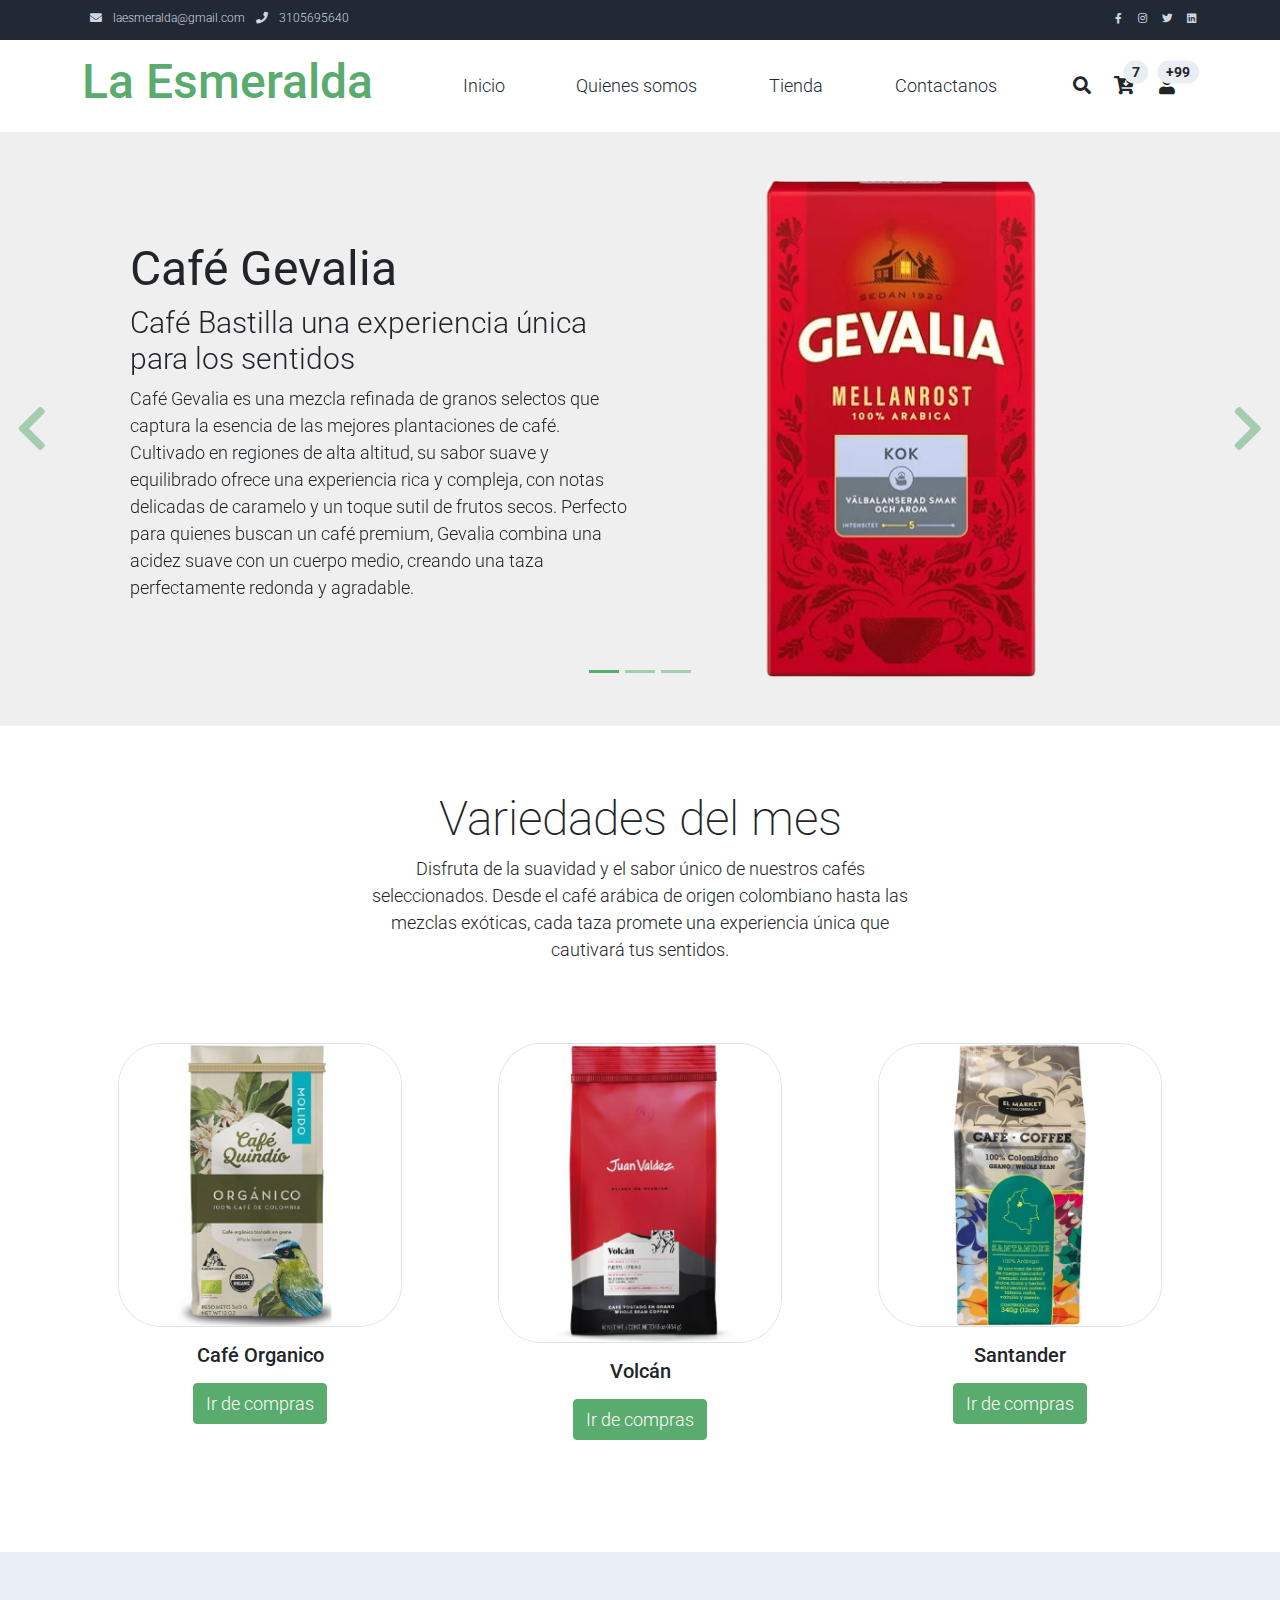
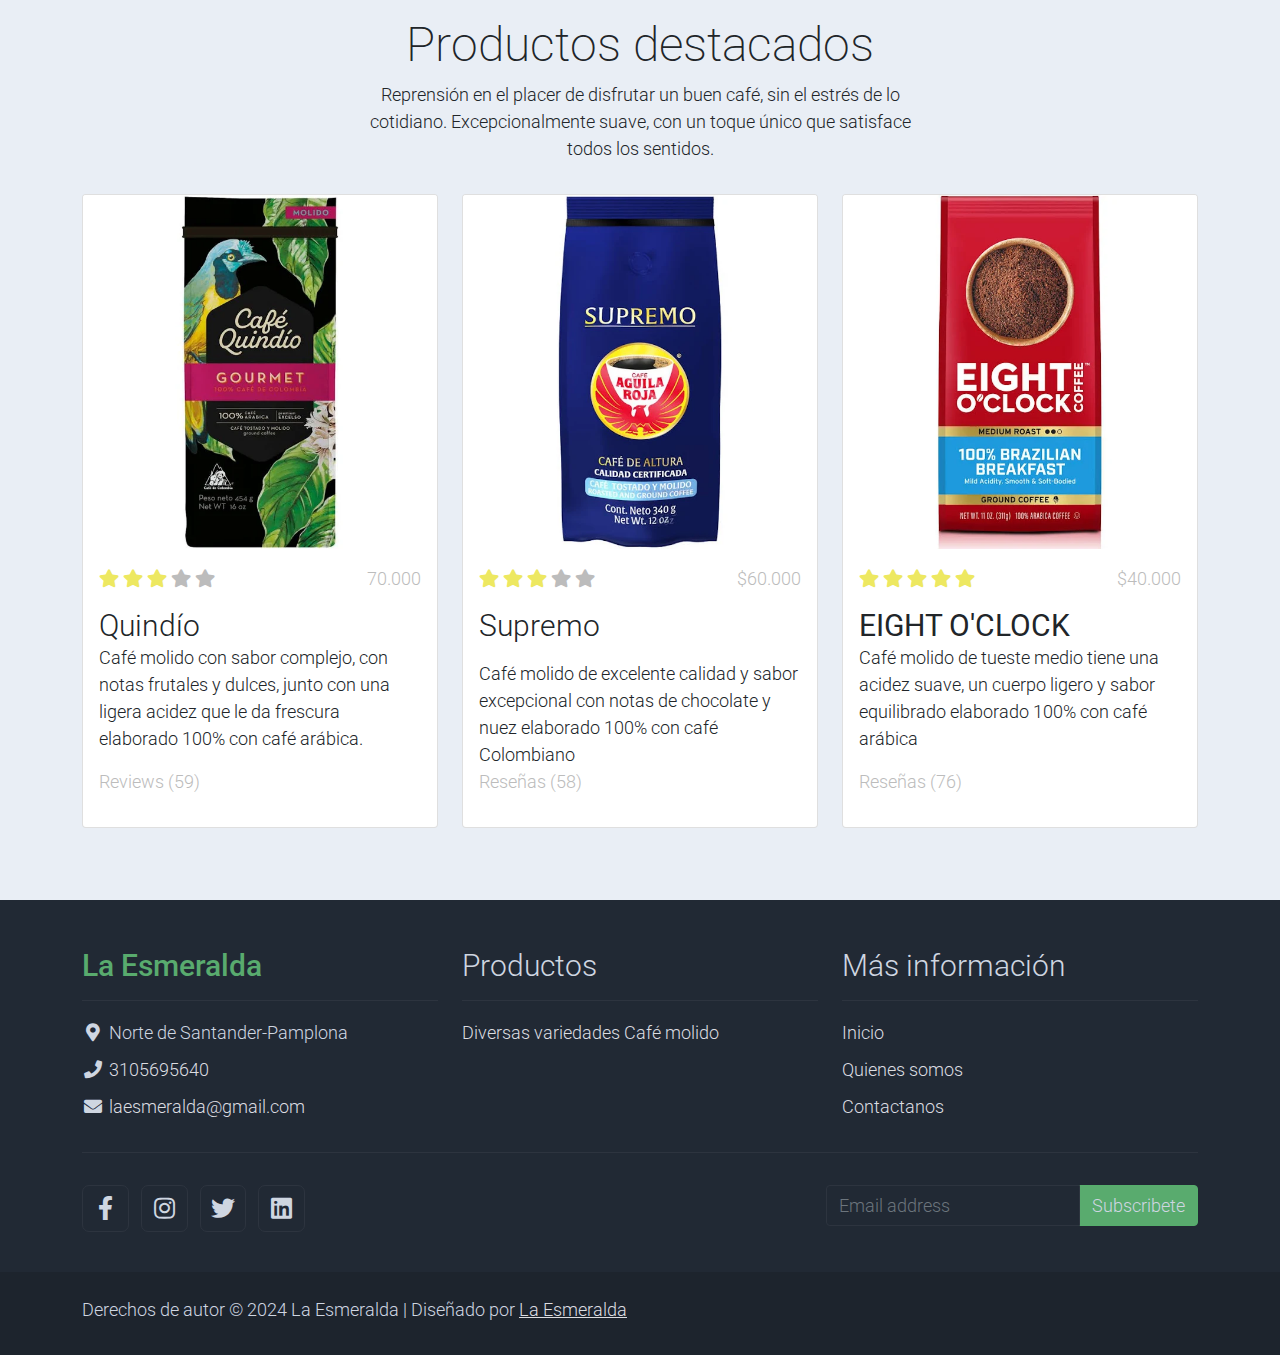
==== index.html @ 6424d11e "Add files via upload" ====
<!DOCTYPE html>
<html lang="en">

<head>
    <title>La Esmeralda</title>
    <meta charset="utf-8">
    <meta name="viewport" content="width=device-width, initial-scale=1">

    <link rel="apple-touch-icon" href="assets/img/apple-icon.png">
    <link rel="shortcut icon" type="image/x-icon" href="assets/img/favicon.ico">

    <link rel="stylesheet" href="assets/css/bootstrap.min.css">
    <link rel="stylesheet" href="assets/css/templatemo.css">
    <link rel="stylesheet" href="assets/css/custom.css">

    <!-- Load fonts style after rendering the layout styles -->
    <link rel="stylesheet" href="https://fonts.googleapis.com/css2?family=Roboto:wght@100;200;300;400;500;700;900&display=swap">
    <link rel="stylesheet" href="assets/css/fontawesome.min.css">
<!--
    
TemplateMo 559 Zay Shop

https://templatemo.com/tm-559-zay-shop

-->
</head>

<body>
    <!-- Start Top Nav -->
    <nav class="navbar navbar-expand-lg bg-dark navbar-light d-none d-lg-block" id="templatemo_nav_top">
        <div class="container text-light">
            <div class="w-100 d-flex justify-content-between">
                <div>
                    <i class="fa fa-envelope mx-2"></i>
                    <a class="navbar-sm-brand text-light text-decoration-none" href="mailto:info@company.com">laesmeralda@gmail.com</a>
                    <i class="fa fa-phone mx-2"></i>
                    <a class="navbar-sm-brand text-light text-decoration-none" href="tel:010-020-0340">3105695640</a>
                </div>
                <div>
                    <a class="text-light" href="https://fb.com/templatemo" target="_blank" rel="sponsored"><i class="fab fa-facebook-f fa-sm fa-fw me-2"></i></a>
                    <a class="text-light" href="https://www.instagram.com/" target="_blank"><i class="fab fa-instagram fa-sm fa-fw me-2"></i></a>
                    <a class="text-light" href="https://twitter.com/" target="_blank"><i class="fab fa-twitter fa-sm fa-fw me-2"></i></a>
                    <a class="text-light" href="https://www.linkedin.com/" target="_blank"><i class="fab fa-linkedin fa-sm fa-fw"></i></a>
                </div>
            </div>
        </div>
    </nav>
    <!-- Close Top Nav -->


    <!-- Header -->
    <nav class="navbar navbar-expand-lg navbar-light shadow">
        <div class="container d-flex justify-content-between align-items-center">

            <a class="navbar-brand text-success logo h1 align-self-center" href="index.html">
                La Esmeralda
            </a>

            <button class="navbar-toggler border-0" type="button" data-bs-toggle="collapse" data-bs-target="#templatemo_main_nav" aria-controls="navbarSupportedContent" aria-expanded="false" aria-label="Toggle navigation">
                <span class="navbar-toggler-icon"></span>
            </button>

            <div class="align-self-center collapse navbar-collapse flex-fill  d-lg-flex justify-content-lg-between" id="templatemo_main_nav">
                <div class="flex-fill">
                    <ul class="nav navbar-nav d-flex justify-content-between mx-lg-auto">
                        <li class="nav-item">
                            <a class="nav-link" href="index.html">Inicio</a>
                        </li>
                        <li class="nav-item">
                            <a class="nav-link" href="about.html"> Quienes somos</a>
                        </li>
                        <li class="nav-item">
                            <a class="nav-link" href="shop.html">Tienda</a>
                        </li>
                        <li class="nav-item">
                            <a class="nav-link" href="contact.html">Contactanos</a>
                        </li>
                    </ul>
                </div>
                <div class="navbar align-self-center d-flex">
                    <div class="d-lg-none flex-sm-fill mt-3 mb-4 col-7 col-sm-auto pr-3">
                        <div class="input-group">
                            <input type="text" class="form-control" id="inputMobileSearch" placeholder="Search ...">
                            <div class="input-group-text">
                                <i class="fa fa-fw fa-search"></i>
                            </div>
                        </div>
                    </div>
                    <a class="nav-icon d-none d-lg-inline" href="#" data-bs-toggle="modal" data-bs-target="#templatemo_search">
                        <i class="fa fa-fw fa-search text-dark mr-2"></i>
                    </a>
                    <a class="nav-icon position-relative text-decoration-none" href="#">
                        <i class="fa fa-fw fa-cart-arrow-down text-dark mr-1"></i>
                        <span class="position-absolute top-0 left-100 translate-middle badge rounded-pill bg-light text-dark">7</span>
                    </a>
                    <a class="nav-icon position-relative text-decoration-none" href="#">
                        <i class="fa fa-fw fa-user text-dark mr-3"></i>
                        <span class="position-absolute top-0 left-100 translate-middle badge rounded-pill bg-light text-dark">+99</span>
                    </a>
                </div>
            </div>

        </div>
    </nav>
    <!-- Close Header -->

    <!-- Modal -->
    <div class="modal fade bg-white" id="templatemo_search" tabindex="-1" role="dialog" aria-labelledby="exampleModalLabel" aria-hidden="true">
        <div class="modal-dialog modal-lg" role="document">
            <div class="w-100 pt-1 mb-5 text-right">
                <button type="button" class="btn-close" data-bs-dismiss="modal" aria-label="Close"></button>
            </div>
            <form action="" method="get" class="modal-content modal-body border-0 p-0">
                <div class="input-group mb-2">
                    <input type="text" class="form-control" id="inputModalSearch" name="q" placeholder="Search ...">
                    <button type="submit" class="input-group-text bg-success text-light">
                        <i class="fa fa-fw fa-search text-white"></i>
                    </button>
                </div>
            </form>
        </div>
    </div>



    <!-- Start Banner Hero -->
    <div id="template-mo-zay-hero-carousel" class="carousel slide" data-bs-ride="carousel">
        <ol class="carousel-indicators">
            <li data-bs-target="#template-mo-zay-hero-carousel" data-bs-slide-to="0" class="active"></li>
            <li data-bs-target="#template-mo-zay-hero-carousel" data-bs-slide-to="1"></li>
            <li data-bs-target="#template-mo-zay-hero-carousel" data-bs-slide-to="2"></li>
        </ol>
        <div class="carousel-inner">
            <div class="carousel-item active">
                <div class="container">
                    <div class="row p-5">
                        <div class="mx-auto col-md-8 col-lg-6 order-lg-last">
                            <img class="img-fluid" src="./assets/img/gevaliafoondo.png" alt="">
                        </div>
                        <div class="col-lg-6 mb-0 d-flex align-items-center">
                            <div class="text-align-left align-self-center">
                                <h1 class="h1"><b>Café Gevalia</b></h1>
                                <h3 class="h2">Café Bastilla una experiencia única para los sentidos</h3>
                                <p>
                                    Café Gevalia es una mezcla refinada de granos selectos que captura la esencia de las mejores plantaciones de café. Cultivado en regiones de alta altitud, su sabor suave y equilibrado ofrece una experiencia rica y compleja, con notas delicadas de caramelo y un toque sutil de frutos secos. Perfecto para quienes buscan un café premium, Gevalia combina una acidez suave con un cuerpo medio, creando una taza perfectamente redonda y agradable.
                                     <a rel="sponsored" class="text-success" href="https://templatemo.com" target="_blank"></a> 
                                    <a rel="sponsored" class="text-success" href="https://stories.freepik.com/" target="_blank"></a>
                                    <a rel="sponsored" class="text-success" href="https://unsplash.com/" target="_blank"></a> 
                                    <a rel="sponsored" class="text-success" href="https://icons8.com/" target="_blank"></a>
                                </p>
                            </div>
                        </div>
                    </div>
                </div>
            </div>
            <div class="carousel-item">
                <div class="container">
                    <div class="row p-5">
                        <div class="mx-auto col-md-8 col-lg-6 order-lg-last">
                            <img class="img-fluid" src="./assets/img/bastilla.png" alt="">
                        </div>
                        <div class="col-lg-6 mb-0 d-flex align-items-center">
                            <div class="text-align-left">
                                <h1 class="h1"><b>Café Bastilla</b></h1>
                                <h3 class="h2">
                                    Café Bastilla una experiencia única para los sentidos</h3>
                                <p>
                                    Café Bastilla es una exquisita mezcla de sabores que captura la esencia de los mejores granos de café. Con un perfil suave y bien balanceado, ofrece una experiencia sensorial única. Su sabor presenta notas dulces y frutales, acompañadas de un toque sutil a chocolate oscuro y un ligero retrogusto a nueces. El cuerpo de este café es medio, con una acidez delicada que resalta su frescura. 
                                </p>
                            </div>
                        </div>
                    </div>
                </div>
            </div>
            <div class="carousel-item">
                <div class="container">
                    <div class="row p-5">
                        <div class="mx-auto col-md-8 col-lg-6 order-lg-last">
                            <img class="img-fluid" src="./assets/img/matizfondo.png" alt="">
                        </div>
                        <div class="col-lg-6 mb-0 d-flex align-items-center">
                            <div class="text-align-left">
                                <h1 class="h1"><b>Café Matiz</b></h1>
                                <h3 class="h2">Café Matiz una experiencia única para los sentidos</h3>
                                <p>
                                    Café Matiz una mezcla cuidadosamente seleccionada de granos de café de las mejores regiones productoras. Su sabor suave y bien equilibrado ofrece una experiencia sensorial rica y compleja, con notas afrutadas y un toque sutil de chocolate. Con una acidez delicada y un cuerpo medio, Café Matiz es ideal para quienes buscan un café de alta calidad que deleite el paladar con cada sorbo.
                                    
                                </p>
                            </div>
                        </div>
                    </div>
                </div>
            </div>
        </div>
        <a class="carousel-control-prev text-decoration-none w-auto ps-3" href="#template-mo-zay-hero-carousel" role="button" data-bs-slide="prev">
            <i class="fas fa-chevron-left"></i>
        </a>
        <a class="carousel-control-next text-decoration-none w-auto pe-3" href="#template-mo-zay-hero-carousel" role="button" data-bs-slide="next">
            <i class="fas fa-chevron-right"></i>
        </a>
    </div>
    <!-- End Banner Hero -->


    <!-- Start Categories of The Month -->
    <section class="container py-5">
        <div class="row text-center pt-3">
            <div class="col-lg-6 m-auto">
                <h1 class="h1">Variedades del mes</h1>
                <p>
                    Disfruta de la suavidad y el sabor único de nuestros cafés seleccionados. Desde el café arábica de origen colombiano hasta las mezclas exóticas, cada taza promete una experiencia única que cautivará tus sentidos.
                </p>
            </div>
        </div>
        <div class="row">
            <div class="col-12 col-md-4 p-5 mt-3">
                <a href="#"><img src="./assets/img/cafeorganico.png" class="rounded-circle img-fluid border"></a>
                <h5 class="text-center mt-3 mb-3">Café Organico</h5>
                <p class="text-center"><a class="btn btn-success">Ir de compras</a></p>
            </div>
            <div class="col-12 col-md-4 p-5 mt-3">
                <a href="#"><img src="./assets/img/juanvaldez.png" class="rounded-circle img-fluid border"></a>
                <h2 class="h5 text-center mt-3 mb-3">Volcán</h2>
                <p class="text-center"><a class="btn btn-success">Ir de compras</a></p>
            </div>
            <div class="col-12 col-md-4 p-5 mt-3">
                <a href="#"><img src="./assets/img/cafesantander.png" class="rounded-circle img-fluid border"></a>
                <h2 class="h5 text-center mt-3 mb-3">Santander</h2>
                <p class="text-center"><a class="btn btn-success">Ir de compras</a></p>
            </div>
        </div>
    </section>
    <!-- End Categories of The Month -->


    <!-- Start Featured Product -->
    <section class="bg-light">
        <div class="container py-5">
            <div class="row text-center py-3">
                <div class="col-lg-6 m-auto">
                    <h1 class="h1">Productos destacados</h1>
                    <p>
                        Reprensión en el placer de disfrutar un buen café, sin el estrés de lo cotidiano. Excepcionalmente suave, con un toque único que satisface todos los sentidos.
                    </p>
                </div>
            </div>
            <div class="row">
                <div class="col-12 col-md-4 mb-4">
                    <div class="card h-100">
                        <a href="shop-single.html">
                            <img src="./assets/img/cafequindio.png" class="card-img-top" alt="...">
                        </a>
                        <div class="card-body">
                            <ul class="list-unstyled d-flex justify-content-between">
                                <li>
                                    <i class="text-warning fa fa-star"></i>
                                    <i class="text-warning fa fa-star"></i>
                                    <i class="text-warning fa fa-star"></i>
                                    <i class="text-muted fa fa-star"></i>
                                    <i class="text-muted fa fa-star"></i>
                                </li>
                                <li class="text-muted text-right">70.000</li>
                            </ul>
                            <a href="shop-single.html" class="h2 text-decoration-none text-dark">Quindío</a>
                            <p class="card-text">
                                Café molido con sabor complejo, con notas frutales y dulces, junto con una ligera acidez que le da frescura elaborado 100% con café arábica.
                            </p>
                            <p class="text-muted">Reviews (59)</p>
                        </div>
                    </div>
                </div>
                <div class="col-12 col-md-4 mb-4">
                    <div class="card h-100">
                        <a href="shop-single.html">
                            <img src="./assets/img/cafesupremo.png" class="card-img-top" alt="...">
                        </a>
                        <div class="card-body">
                            <ul class="list-unstyled d-flex justify-content-between">
                                <li>
                                    <i class="text-warning fa fa-star"></i>
                                    <i class="text-warning fa fa-star"></i>
                                    <i class="text-warning fa fa-star"></i>
                                    <i class="text-muted fa fa-star"></i>
                                    <i class="text-muted fa fa-star"></i>
                                </li>
                                <li class="text-muted text-right">$60.000</li>
                            </ul>
                            <a href="shop-single.html" class="h2 text-decoration-none text-dark">Supremo</a>
                            <p class="card-text">
                                
                            </p>Café molido de excelente calidad y sabor excepcional con notas de chocolate y nuez elaborado 100% con café Colombiano
                            <p class="text-muted">Reseñas (58)</p>
                        </div>
                    </div>
                </div>
                <div class="col-12 col-md-4 mb-4">
                    <div class="card h-100">
                        <a href="shop-single.html">
                            <!--cambiar una imagen-->
                            <img src="./assets/img/imagencafe.png" class="card-img-top" alt="...">
                        </a>
                        <div class="card-body">
                            <ul class="list-unstyled d-flex justify-content-between">
                                <li>
                                    <i class="text-warning fa fa-star"></i>
                                    <i class="text-warning fa fa-star"></i>
                                    <i class="text-warning fa fa-star"></i>
                                    <i class="text-warning fa fa-star"></i>
                                    <i class="text-warning fa fa-star"></i>
                                </li>
                                <li class="text-muted text-right">$40.000</li>
                            </ul>
                            <a href="shop-single.html" class="h2 text-decoration-none text-dark"><B>EIGHT  O'CLOCK</B></a>
                            <p class="card-text">
                                Café molido de tueste medio tiene una acidez suave, un cuerpo ligero y sabor equilibrado elaborado 100% con café arábica
                            </p>
                            <p class="text-muted">Reseñas (76)</p>
                        </div>
                    </div>
                </div>
            </div>
        </div>
    </section>
    <!-- End Featured Product -->


    <!-- Start Footer -->
    <footer class="bg-dark" id="tempaltemo_footer">
        <div class="container">
            <div class="row">

                <div class="col-md-4 pt-5">
                    <h2 class="h2 text-success border-bottom pb-3 border-light logo">La Esmeralda</h2>
                    <ul class="list-unstyled text-light footer-link-list">
                        <li>
                            <i class="fas fa-map-marker-alt fa-fw"></i>
                            Norte de Santander-Pamplona 
                        </li>
                        <li>
                            <i class="fa fa-phone fa-fw"></i>
                            <a class="text-decoration-none" href="tel:010-020-0340">3105695640</a>
                        </li>
                        <li>
                            <i class="fa fa-envelope fa-fw"></i>
                            <a class="text-decoration-none" href="mailto:info@company.com">laesmeralda@gmail.com</a>
                        </li>
                    </ul>
                </div>

                <div class="col-md-4 pt-5">
                    <h2 class="h2 text-light border-bottom pb-3 border-light">Productos</h2>
                    <ul class="list-unstyled text-light footer-link-list">
                        <li><a class="text-decoration-none" href="#">Diversas variedades Café molido</a></li>
                        
                    </ul>
                </div>

                <div class="col-md-4 pt-5">
                    <h2 class="h2 text-light border-bottom pb-3 border-light">Más información</h2>
                    <ul class="list-unstyled text-light footer-link-list">
                        <li><a class="text-decoration-none" href="#">Inicio</a></li>
                        <li><a class="text-decoration-none" href="#">Quienes somos</a></li>
                        <li><a class="text-decoration-none" href="#">Contactanos</a></li>
                    </ul>
                </div>

            </div>

            <div class="row text-light mb-4">
                <div class="col-12 mb-3">
                    <div class="w-100 my-3 border-top border-light"></div>
                </div>
                <div class="col-auto me-auto">
                    <ul class="list-inline text-left footer-icons">
                        <li class="list-inline-item border border-light rounded-circle text-center">
                            <a class="text-light text-decoration-none" target="_blank" href="http://facebook.com/"><i class="fab fa-facebook-f fa-lg fa-fw"></i></a>
                        </li>
                        <li class="list-inline-item border border-light rounded-circle text-center">
                            <a class="text-light text-decoration-none" target="_blank" href="https://www.instagram.com/"><i class="fab fa-instagram fa-lg fa-fw"></i></a>
                        </li>
                        <li class="list-inline-item border border-light rounded-circle text-center">
                            <a class="text-light text-decoration-none" target="_blank" href="https://twitter.com/"><i class="fab fa-twitter fa-lg fa-fw"></i></a>
                        </li>
                        <li class="list-inline-item border border-light rounded-circle text-center">
                            <a class="text-light text-decoration-none" target="_blank" href="https://www.linkedin.com/"><i class="fab fa-linkedin fa-lg fa-fw"></i></a>
                        </li>
                    </ul>
                </div>
                <div class="col-auto">
                    <label class="sr-only" for="subscribeEmail">Dirección de correo electrónico</label>
                    <div class="input-group mb-2">
                        <input type="text" class="form-control bg-dark border-light" id="subscribeEmail" placeholder="Email address">
                        <div class="input-group-text btn-success text-light">Subscribete</div>
                    </div>
                </div>
            </div>
        </div>

        <div class="w-100 bg-black py-3">
            <div class="container">
                <div class="row pt-2">
                    <div class="col-12">
                        <p class="text-left text-light">
                            Derechos de autor &copy; 2024 La Esmeralda 
                            | Diseñado por <a rel="sponsored" href="https://templatemo.com" target="_blank">La Esmeralda</a>
                        </p>
                    </div>
                </div>
            </div>
        </div>

    </footer>
    <!-- End Footer -->

    <!-- Start Script -->
    <script src="assets/js/jquery-1.11.0.min.js"></script>
    <script src="assets/js/jquery-migrate-1.2.1.min.js"></script>
    <script src="assets/js/bootstrap.bundle.min.js"></script>
    <script src="assets/js/templatemo.js"></script>
    <script src="assets/js/custom.js"></script>
    <!-- End Script -->
</body>

</html>
---- assets/css/templatemo.css ----
/*

TemplateMo 559 Zay Shop

https://templatemo.com/tm-559-zay-shop

---------------------------------------------
Table of contents
------------------------------------------------
1. Typography
2. General
3. Nav
4. Hero Carousel
5. Accordion
6. Shop
7. Product
8. Carousel Hero
9. Carousel Brand
10. Services
11. Contact map
12. Footer
13. Small devices (landscape phones, 576px and up)
14. Medium devices (tablets, 768px and up)
15. Large devices (desktops, 992px and up)
16. Extra large devices (large desktops, 1200px and up)
--------------------------------------------- */




/* Typography */
body, ul, li, p, a, label, input, div {
  font-family: 'Roboto', sans-serif;
  font-size: 18px !important;
  font-weight: 300 !important;
}
.h1 {
  font-family: 'Roboto', sans-serif;
  font-size: 48px !important;
  font-weight: 200 !important;
}
.h2 {
  font-family: 'Roboto', sans-serif;
  font-size: 30px !important;
  font-weight: 300;
}
.h3 {
  font-family: 'Roboto', sans-serif;
  font-size: 22px !important;
}
/* General */
.logo { font-weight: 500 !important;}
.text-warning {  color: #ede861 !important;}
.text-muted { color: #bcbcbc !important;}
.text-success { color: #59ab6e !important;}
.text-light { color: #cfd6e1 !important;}
.bg-dark { background-color: #212934 !important;}
.bg-light { background-color: #e9eef5 !important;}
.bg-black { background-color: #1d242d !important;}
.bg-success { background-color: #59ab6e !important;}
.btn-success {
  background-color: #59ab6e !important;
  border-color: #56ae6c !important;
}
.pagination .page-link:hover {color: #000;}
.pagination .page-link:hover, .pagination .page-link.active {
  background-color: #69bb7e;
  color: #fff;
}
/* Nav */
#templatemo_nav_top { min-height: 40px;}
#templatemo_nav_top * { font-size: .9em !important;}
#templatemo_main_nav a { color: #212934;}
#templatemo_main_nav a:hover { color: #69bb7e;}
#templatemo_main_nav .navbar .nav-icon { margin-right: 20px;}

/* Hero Carousel */
#template-mo-zay-hero-carousel { background: #efefef !important;}
/* Accordion */
.templatemo-accordion a { color: #000;}
.templatemo-accordion a:hover { color: #333d4a;}
/* Shop */
.shop-top-menu a:hover { color: #69bb7e !important;}
/* Product */
.product-wap { box-shadow: 0px 5px 10px 0px rgba(0, 0, 0, 0.10);}
.product-wap .product-color-dot.color-dot-red { background:#f71515;}
.product-wap .product-color-dot.color-dot-blue { background:#6db4fe;}
.product-wap .product-color-dot.color-dot-black { background:#000000;}
.product-wap .product-color-dot.color-dot-light { background:#e0e0e0;}
.product-wap .product-color-dot.color-dot-green { background:#0bff7e;}
.card.product-wap .card .product-overlay {
  background: rgba(0,0,0,.2);
  visibility: hidden;
  opacity: 0;
  transition: .3s;
}
.card.product-wap:hover .card .product-overlay {
  visibility: visible;
  opacity: 1;
}
.card.product-wap a { color: #000;}
#carousel-related-product .slick-slide:focus { outline: none !important;}
#carousel-related-product .slick-dots li button:before {
  font-size: 15px;
  margin-top: 20px;
}
/* Brand */
.brand-img {
  filter: grayscale(100%);
  opacity: 0.5;
  transition: .5s;
}
.brand-img:hover {
  filter: grayscale(0%);
  opacity: 1;
}
/* Carousel Hero */
#template-mo-zay-hero-carousel .carousel-indicators li {
  margin-top: -50px;
  background-color: #59ab6e;
}
#template-mo-zay-hero-carousel .carousel-control-next i,
#template-mo-zay-hero-carousel .carousel-control-prev i {
  color: #59ab6e !important;
  font-size: 2.8em !important;
}
/* Carousel Brand */
.tempaltemo-carousel .h1 {
  font-size: .5em !important;
  color: #000 !important;
}
/* Services */
.services-icon-wap {transition: .3s;}
.services-icon-wap:hover, .services-icon-wap:hover i {color: #fff;}
.services-icon-wap:hover {background: #69bb7e;}
/* Contact map */
.leaflet-control a, .leaflet-control { font-size: 10px !important;}
.form-control { border: 1px solid #e8e8e8;}
/* Footer */
#tempaltemo_footer a { color: #dcdde1;}
#tempaltemo_footer a:hover { color: #68bb7d;}
#tempaltemo_footer ul.footer-link-list li { padding-top: 10px;}
#tempaltemo_footer ul.footer-icons li {
  width: 2.6em;
  height: 2.6em;
  line-height: 2.6em;
}
#tempaltemo_footer ul.footer-icons li:hover {
  background-color: #cfd6e1;
  transition: .5s;
}
#tempaltemo_footer ul.footer-icons li:hover i {
  color: #212934;
  transition: .5s;
}
#tempaltemo_footer .border-light { border-color: #2d343f !important;}
/*
// Extra small devices (portrait phones, less than 576px)
// No media query since this is the default in Bootstrap
*/
/* Small devices (landscape phones, 576px and up)*/
.product-wap .h3, .product-wap li, .product-wap i, .product-wap p {
  font-size: 12px !important;
}
.product-wap .product-color-dot {
  width: 6px;
  height: 6px;
}

@media (min-width: 576px) {
  .tempaltemo-carousel .h1 { font-size: 1em !important;}
}

/*// Medium devices (tablets, 768px and up)*/
@media (min-width: 768px) {
  #templatemo_main_nav .navbar-nav {max-width: 450px;}
 }

/* Large devices (desktops, 992px and up)*/
@media (min-width: 992px) {
  #templatemo_main_nav .navbar-nav {max-width: 550px;}
  #template-mo-zay-hero-carousel .carousel-item {min-height: 30rem !important;}
  .product-wap .h3, .product-wap li, .product-wap i, .product-wap p {font-size: 18px !important;}
  .product-wap .product-color-dot {
    width: 12px;
    height: 12px;
  }
}

/* Extra large devices (large desktops, 1200px and up)*/
@media (min-width: 1200px) {}
---- assets/css/custom.css ----
/*
Custom Css
*/
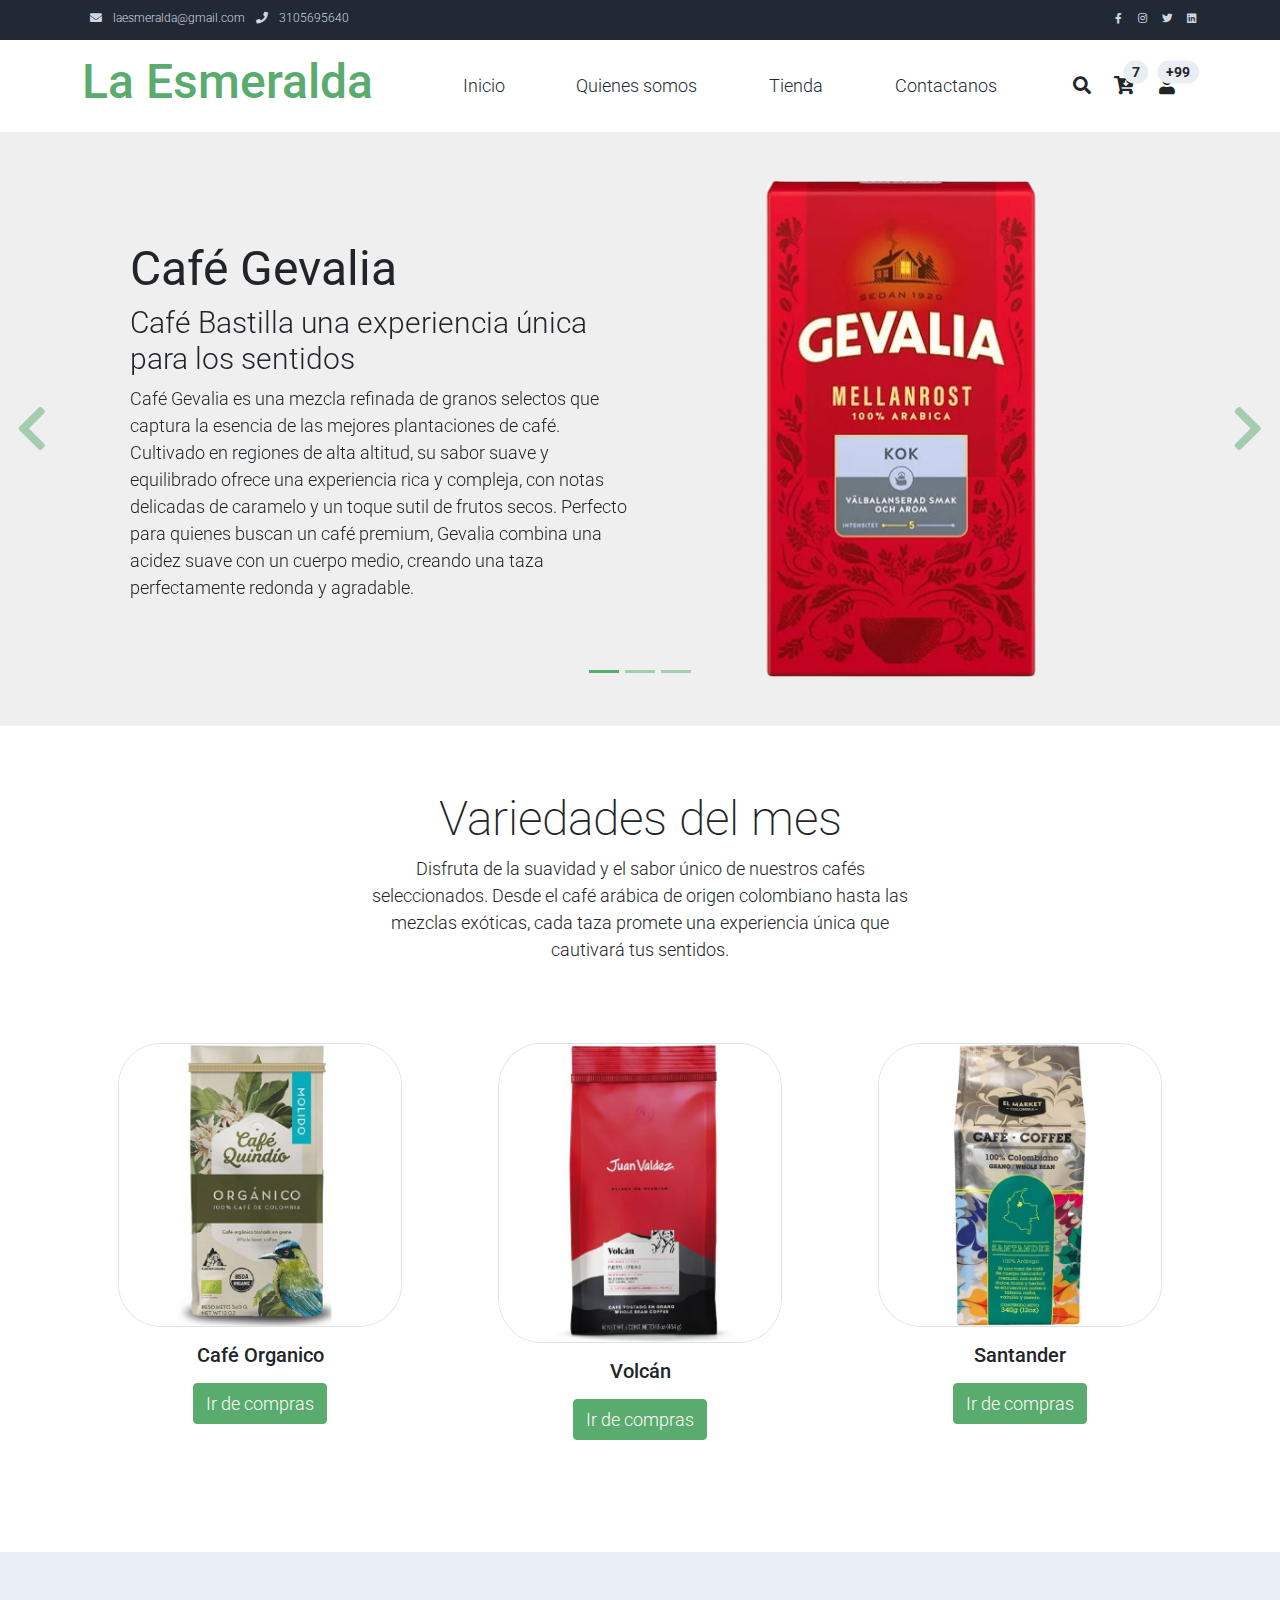
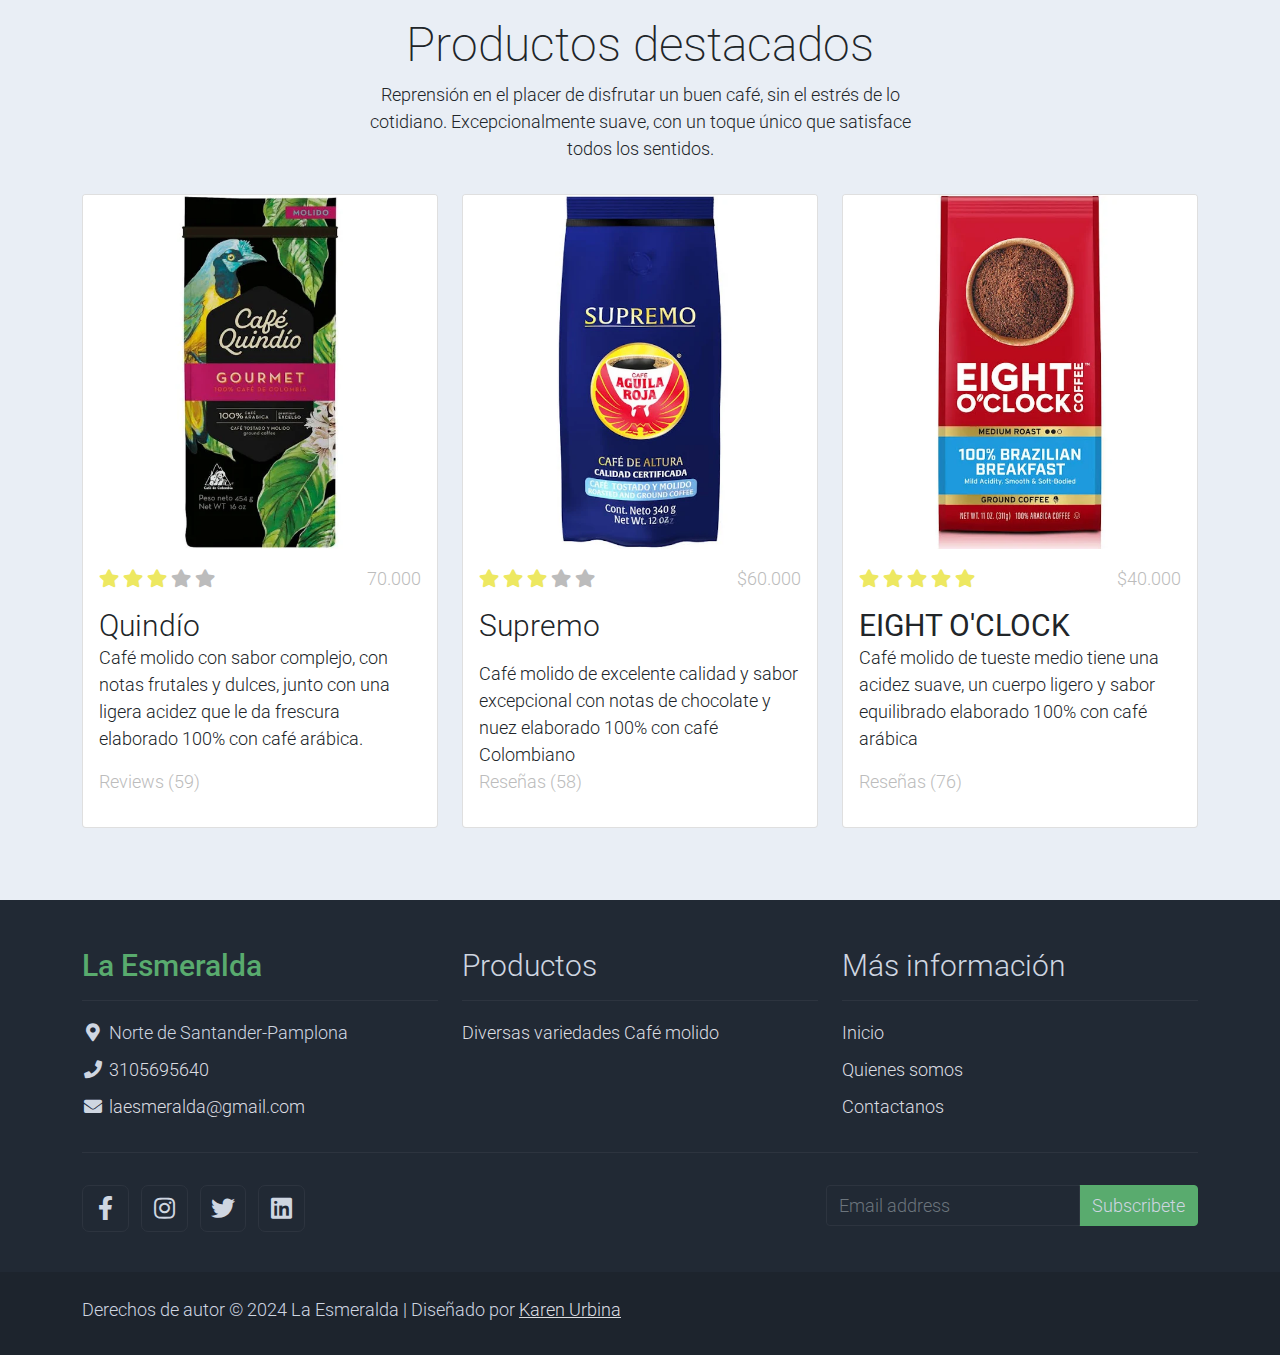
==== commit bba61b13: "Entrega" ====
--- a/index.html
+++ b/index.html
@@ -247,7 +247,7 @@
             <div class="row">
                 <div class="col-12 col-md-4 mb-4">
                     <div class="card h-100">
-                        <a href="shop-single.html">
+                        <a href="#">
                             <img src="./assets/img/cafequindio.png" class="card-img-top" alt="...">
                         </a>
                         <div class="card-body">
@@ -261,7 +261,7 @@
                                 </li>
                                 <li class="text-muted text-right">70.000</li>
                             </ul>
-                            <a href="shop-single.html" class="h2 text-decoration-none text-dark">Quindío</a>
+                            <a href="#" class="h2 text-decoration-none text-dark">Quindío</a>
                             <p class="card-text">
                                 Café molido con sabor complejo, con notas frutales y dulces, junto con una ligera acidez que le da frescura elaborado 100% con café arábica.
                             </p>
@@ -271,7 +271,7 @@
                 </div>
                 <div class="col-12 col-md-4 mb-4">
                     <div class="card h-100">
-                        <a href="shop-single.html">
+                        <a href="#">
                             <img src="./assets/img/cafesupremo.png" class="card-img-top" alt="...">
                         </a>
                         <div class="card-body">
@@ -285,7 +285,7 @@
                                 </li>
                                 <li class="text-muted text-right">$60.000</li>
                             </ul>
-                            <a href="shop-single.html" class="h2 text-decoration-none text-dark">Supremo</a>
+                            <a href="#" class="h2 text-decoration-none text-dark">Supremo</a>
                             <p class="card-text">
                                 
                             </p>Café molido de excelente calidad y sabor excepcional con notas de chocolate y nuez elaborado 100% con café Colombiano
@@ -295,7 +295,7 @@
                 </div>
                 <div class="col-12 col-md-4 mb-4">
                     <div class="card h-100">
-                        <a href="shop-single.html">
+                        <a href="#">
                             <!--cambiar una imagen-->
                             <img src="./assets/img/imagencafe.png" class="card-img-top" alt="...">
                         </a>
@@ -310,7 +310,7 @@
                                 </li>
                                 <li class="text-muted text-right">$40.000</li>
                             </ul>
-                            <a href="shop-single.html" class="h2 text-decoration-none text-dark"><B>EIGHT  O'CLOCK</B></a>
+                            <a href="#" class="h2 text-decoration-none text-dark"><B>EIGHT  O'CLOCK</B></a>
                             <p class="card-text">
                                 Café molido de tueste medio tiene una acidez suave, un cuerpo ligero y sabor equilibrado elaborado 100% con café arábica
                             </p>
@@ -402,7 +402,7 @@
                     <div class="col-12">
                         <p class="text-left text-light">
                             Derechos de autor &copy; 2024 La Esmeralda 
-                            | Diseñado por <a rel="sponsored" href="https://templatemo.com" target="_blank">La Esmeralda</a>
+                            | Diseñado por <a rel="sponsored" href="https://templatemo.com" target="_blank">Karen Urbina</a>
                         </p>
                     </div>
                 </div>
